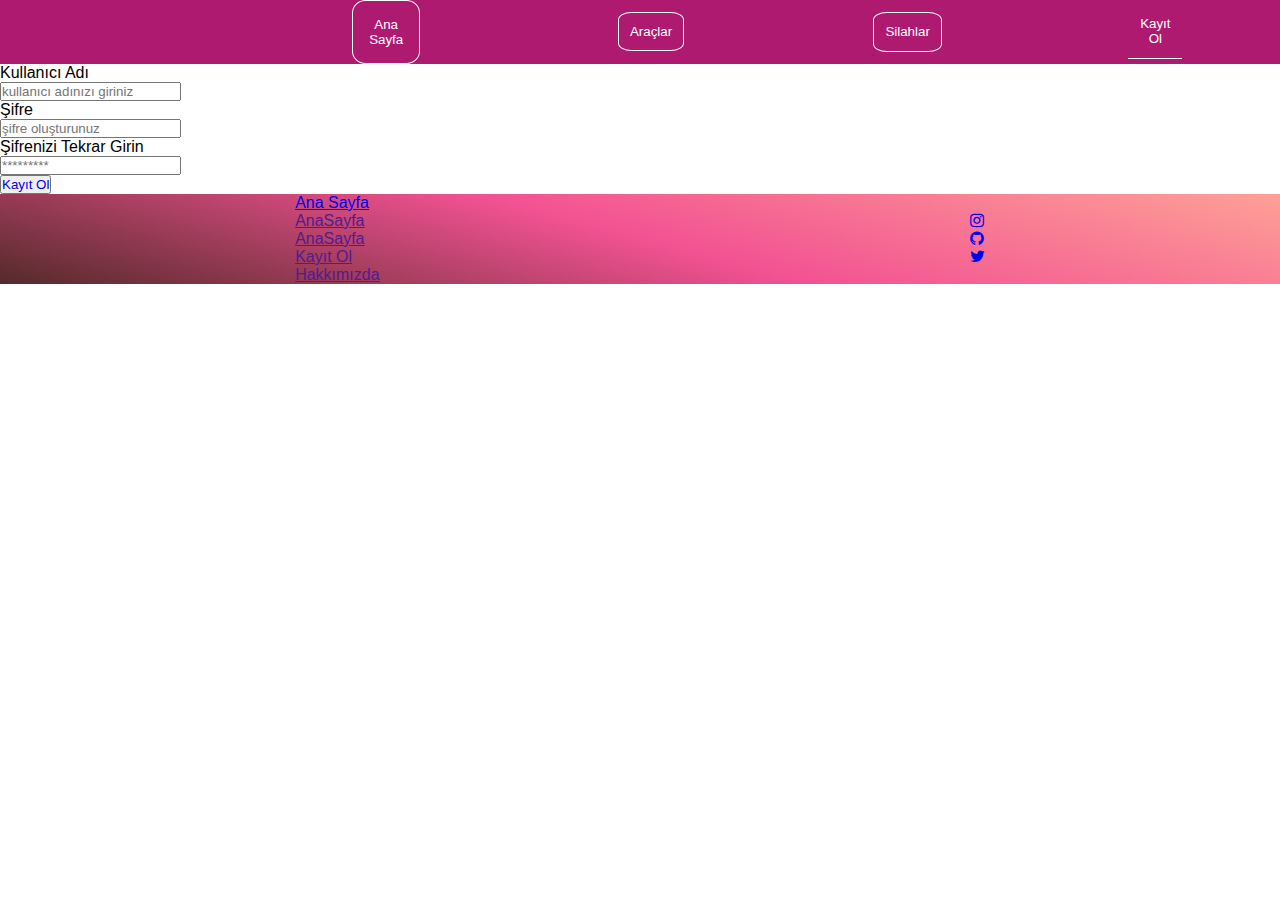
==== kayitol.html @ 273a94af "kayitol first commit" ====
<!DOCTYPE html>
<html lang="tr">
<head>
    <meta charset="UTF-8">
    <meta name="viewport" content="width=device-width, initial-scale=1.0">
    <link rel="stylesheet" href="index.html">
    <link rel="stylesheet" href="./style.css">
    <title>Vice City / Kayıt Ol</title>
    <link rel="icon" href="/icons8-rockstar-games-48.png" type="image/x-icon">
    <link rel="stylesheet" href="https://cdnjs.cloudflare.com/ajax/libs/font-awesome/4.7.0/css/font-awesome.min.css">
</head>
<body>
    <nav>
        <ul class="nav">
            <li><img class="navici"
                    src="https://images-wixmp-ed30a86b8c4ca887773594c2.wixmp.com/f/36c7442c-aed5-4e9a-86ec-0a59dd4c5a37/debifni-74a9fa22-9895-4a68-809b-a722f998e7a0.png/v1/fill/w_894,h_894/grand_theft_auto_vice_city_logo_gta___png_vector_by_baldknuckle_debifni-pre.png?token=eyJ0eXAiOiJKV1QiLCJhbGciOiJIUzI1NiJ9.[base64].yvEk9eACdk5pueo9pcNpxafxhveGxOLGwMLTv7TB96k"
                    alt="">
            </li>
            <li><a href="./index.html">
                    <button class="btn">Ana Sayfa</button>
                </a>
            </li>
            <li><a href="https://www.google.com">
                    <button class="btn">Araçlar</button>
                </a>
            </li>
            <li>
                <a href="https://www.google.com">
                    <button class="btn">Silahlar</button>
                </a>
            </li>
            <li><a href="./kayitol.html">
                    <button class="kayıtbtn">Kayıt Ol</button>
                </a>
            </li>
        </ul>
    </nav>
    <main class="logmain bggradient">
        <div class="logmaini">
        <form action="#" class="logform">
        <div><label for="username">Kullanıcı Adı</label></div>
        <div><input type="text" placeholder="kullanıcı adınızı giriniz" ></div>
        <div><label for="username">Şifre</label></div>
        <div><input type="text" placeholder="şifre oluşturunuz"></div>
        <div><label for="username">Şifrenizi Tekrar Girin</label></div>
        <div><input type="text" placeholder="*********"></div>
        <div><button class="">
            <a href="kayitol.html" style="text-decoration: none;">Kayıt Ol</a>
        </button>
    </div>
    </form>
</div>
</main>
<footer class="footer">
    <ul id="foter">
        <li><a href="/index.html">Ana Sayfa</a></li>
        <li><a href="">AnaSayfa</a></li>
        <li><a href="">AnaSayfa</a></li>
        <li><a href="">Kayıt Ol</a></li>
        <li><a href="">Hakkımızda</a></li>
    </ul>
    <ul id="foter">
        <li><a href="https://github.com/alpcssm/alxq1-vice">
                <i class="fa fa-instagram" aria-hidden="true"></i>
            </a></li>
        <li><a href="https://github.com/alpcssm/alxq1-vice">
                <i class="fa fa-github" aria-hidden="true"></i>
            </a>
        </li>
        <li><a href="https://github.com/alpcssm/alxq1-vice">
                <i class="fa fa-twitter" aria-hidden="true"></i>
            </a>
        </li>
    </ul>
</footer>
</script>
</body>
</html>
---- style.css ----
* {
    margin: 0;
    padding: 0;
    box-sizing: border-box;
    font-family: 'Open Sans', sans-serif;
}

.nav {
    display: grid;
    grid-template-rows: 1fr;
    grid-template-columns: repeat(5, 1fr);
    background-color: #af1a71;
    list-style: none;
    align-items: center;
    justify-items: center;
}

.navici {
    width: 30%;
    transition: transform 2s;
}

.navici:hover {
    transform: scale(1.1);
}

.btn {
    border-radius: 20%;
    padding: 25%;
    background-color: transparent;
    color: white;
    transition: backround-color 5s, color 1s;
    border: 1px solid snow;
}

.kayıtbtn {
    border-radius: 20%;
    padding: 25%;
    background-color: transparent;
    color: white;
    transition: backround-color 5s, color 1s;
    border-top: none;
    border-left: none;
    border-right: none;
    border-bottom: 1px solid snow;
    border-radius: 0%;
}


.btn:hover {
    color: white;
    border-bottom: 5px solid #FFC8BD;
}

.kayıtbtn:hover {
    color: var(--backround-color);
    background-color: wheat;
    border-bottom: 5px solid grey;
}


#buybutton {
    display: flex;
    background-color: yellow;
    margin: 5% auto;
    text-align: center;
    height: 50px;
    text-decoration: none;
}

.menu {
    background: linear-gradient(45deg, #EEEEEE, #b4b2db, #F25292, #FEA096);
    display: flex;
    padding: 1%;
    width: 100%;
    justify-content: start;
    align-content: start;
    flex-wrap: wrap;

}

.menuitem1 {
    display: grid;
    grid-template-columns: 2;
    grid-template-rows: 3;
    padding: 3%;
    width: 33%;
    text-align: center;
}


.menuitem2 {
    width: calc(100% - 33%);
}

.menuitem2 img {
    position: relative;
    width: 100%;
    animation-name: vicecity;
    animation-duration: 1s;
    animation-direction: alternate;
    transition-timing-function: ease-out;
}

@keyframes vicecity {
    from {
        top: -100%;
    }

    to {
        top: 0;
    }
}

.menuitem3 {
    padding: 15px;
    width: 100%;
}

.menuitem3 img {
    position: relative;
    width: 75%;
    animation-name: vicecity2;
    animation-duration: 1s;
    animation-direction: alternate;
    transition-timing-function: ease-out;
    display: flex;
    left: 12.5%;
    align-content: center;
    justify-content: center;
}

@keyframes vicecity2 {
    from {
        left: -100%;
    }

    to {
        left: 12.5%;
    }
}

@keyframes rotate {
    from {
        transform: rotate(-5deg);
        /* Başlangıç açısı: 0 derece */
    }

    to {
        transform: rotate(5deg);
        /* Bitiş açısı: 360 derece (bir tur) */
    }
}


.menuitem4 {
    background-image: url(https://cdn2.unrealengine.com/egs-grandtheftautovicecitythedefinitiveedition-rockstargames-g1a-00-1920x1080-a93053f8548a.jpg);
    background-size: cover;
    display: flex;
    flex-wrap: wrap;
    background-color: chocolate;
    align-items: center;
    justify-content: space-evenly;
    height: 700px;
}

/* alt tabaka */
.menuitem4-i {
    display: flex;
    width: 45%;
    padding: 2%;
    margin: 1%;
    align-items: center;
    animation: rotate 7s infinite;
    animation-direction: alternate;
}

.menuitem4-i:hover {
    scale: 1.2;
}


/** buy menu */
.menuitem5 {
    display: flex;
    flex-wrap: wrap;
    background-color: black;
    color: white;
    align-items: center;
    justify-content: space-evenly;

    width: 100%;
}

.buy1 {
    width: 44%;
    order: 1;
}

.buy1 img {
    display: block;
    margin: auto;
    width: 50%;
}

.buy2 {
    padding: 5%;
    width: calc(100% - 44%);
    order: 2;
}

#buy2img {
    width: 100%;
}

#pegi {
    display: grid;
    grid-template-rows: 1fr 1fr;
    grid-template-columns: repeat(2, 5%);
    justify-content: center;
}

#pegi18 {
    width: 100%;
}

.pcps5 {
    display: grid;
    grid-template-rows: 1fr 1fr;
    grid-template-columns: repeat(4, 10%);
    justify-content: center;
}


.css-1vemnlb {
    background-color: whitesmoke;
    cursor: pointer;
}

.pcps5 button:hover {
    box-shadow: 0px 13px 15px rgba(184, 28, 28, 0.966);
}

.footer {
    display: flex;
    justify-content: space-around;
    list-style-type: none;
    background: linear-gradient(15deg, rgb(85, 42, 42), #F25292, #FEA096);
}

#foter {
    list-style-type: none;
    align-content: center;
}

/** media queries */
@media (max-width:1030px) {
    body {
        font-size: 90%;
    }

    .btn1 {
        font-size: 80%;
    }

    .menuitem4-i img {
        width: 60%;
    }

    .menuitem5 {
        flex-direction: column;
    }

    .buy2 {
        order: 1;
    }

    .buy1 {
        order: 2;
    }

    .menuitem4-i {
        color: whitesmoke
    }
}

@media (max-width:830px) {
    body {
        font-size: 70%;
    }

    .menuitem4-i img {
        width: 50%;
    }

    .btn1 {
        font-size: 60%;
    }
}

@media (max-width:730px) {
    body {
        font-size: 70%;
    }

    .btn1 {
        font-size: 70%;
    }

    .menuitem5 {
        flex-direction: column;
    }

    .menuitem4-i img {
        width: 50%;
    }
}

@media (max-width:500px) {
    body {
        font-size: 50%;
    }

    .btn1 {
        font-size: 50%;
    }
}
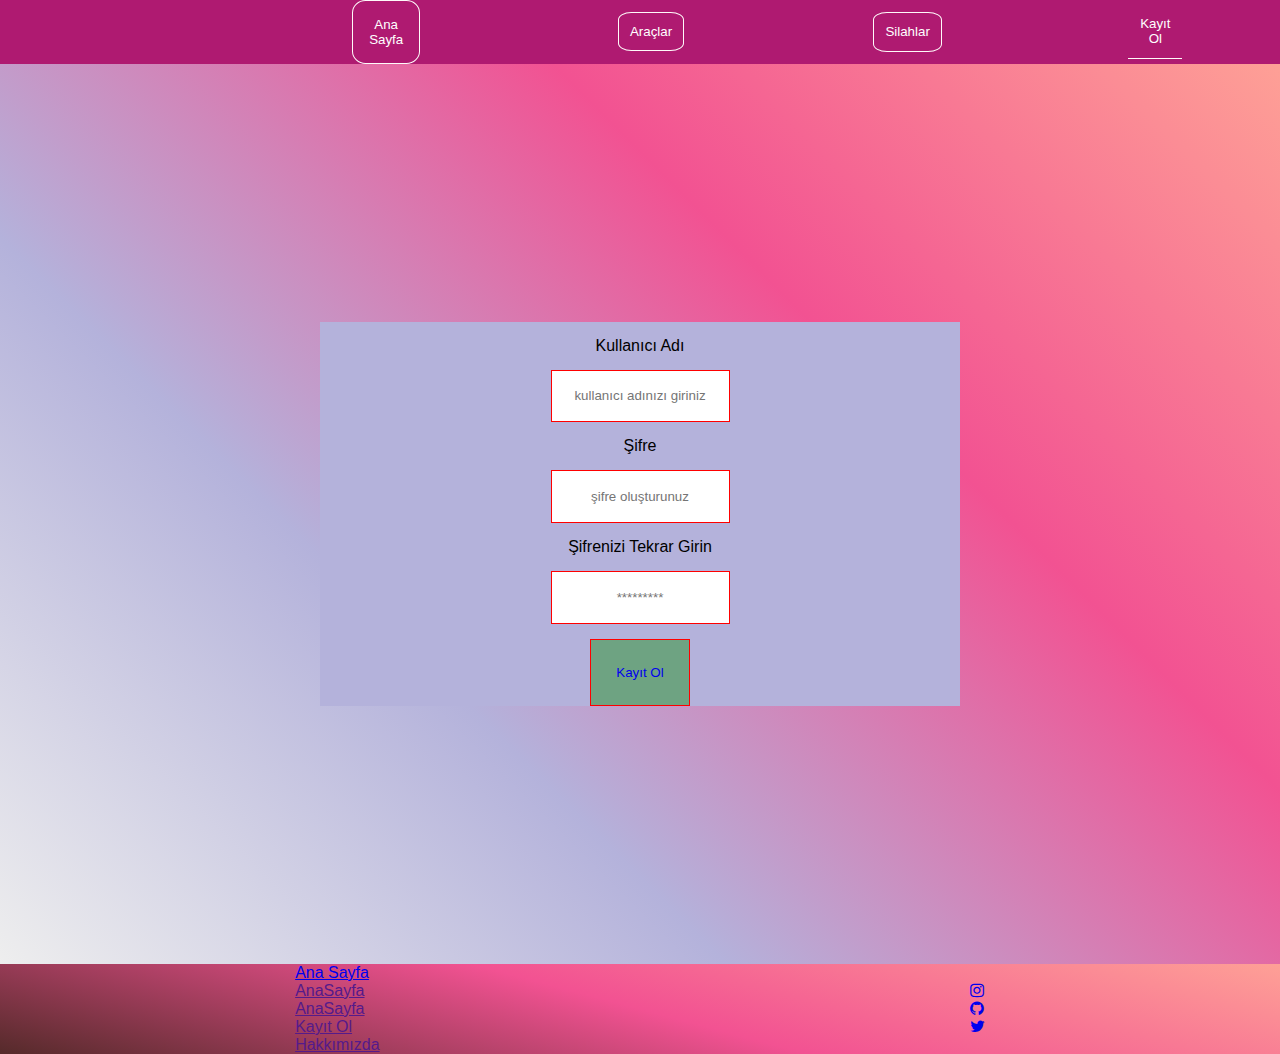
==== commit 7306ac0d: "vice" ====
--- a/kayitol.html
+++ b/kayitol.html
@@ -1,78 +1,78 @@
-<!DOCTYPE html>
-<html lang="tr">
-<head>
-    <meta charset="UTF-8">
-    <meta name="viewport" content="width=device-width, initial-scale=1.0">
-    <link rel="stylesheet" href="index.html">
-    <link rel="stylesheet" href="./style.css">
-    <title>Vice City / Kayıt Ol</title>
-    <link rel="icon" href="/icons8-rockstar-games-48.png" type="image/x-icon">
-    <link rel="stylesheet" href="https://cdnjs.cloudflare.com/ajax/libs/font-awesome/4.7.0/css/font-awesome.min.css">
-</head>
-<body>
-    <nav>
-        <ul class="nav">
-            <li><img class="navici"
-                    src="https://images-wixmp-ed30a86b8c4ca887773594c2.wixmp.com/f/36c7442c-aed5-4e9a-86ec-0a59dd4c5a37/debifni-74a9fa22-9895-4a68-809b-a722f998e7a0.png/v1/fill/w_894,h_894/grand_theft_auto_vice_city_logo_gta___png_vector_by_baldknuckle_debifni-pre.png?token=eyJ0eXAiOiJKV1QiLCJhbGciOiJIUzI1NiJ9.[base64].yvEk9eACdk5pueo9pcNpxafxhveGxOLGwMLTv7TB96k"
-                    alt="">
-            </li>
-            <li><a href="./index.html">
-                    <button class="btn">Ana Sayfa</button>
-                </a>
-            </li>
-            <li><a href="https://www.google.com">
-                    <button class="btn">Araçlar</button>
-                </a>
-            </li>
-            <li>
-                <a href="https://www.google.com">
-                    <button class="btn">Silahlar</button>
-                </a>
-            </li>
-            <li><a href="./kayitol.html">
-                    <button class="kayıtbtn">Kayıt Ol</button>
-                </a>
-            </li>
-        </ul>
-    </nav>
-    <main class="logmain bggradient">
-        <div class="logmaini">
-        <form action="#" class="logform">
-        <div><label for="username">Kullanıcı Adı</label></div>
-        <div><input type="text" placeholder="kullanıcı adınızı giriniz" ></div>
-        <div><label for="username">Şifre</label></div>
-        <div><input type="text" placeholder="şifre oluşturunuz"></div>
-        <div><label for="username">Şifrenizi Tekrar Girin</label></div>
-        <div><input type="text" placeholder="*********"></div>
-        <div><button class="">
-            <a href="kayitol.html" style="text-decoration: none;">Kayıt Ol</a>
-        </button>
-    </div>
-    </form>
-</div>
-</main>
-<footer class="footer">
-    <ul id="foter">
-        <li><a href="/index.html">Ana Sayfa</a></li>
-        <li><a href="">AnaSayfa</a></li>
-        <li><a href="">AnaSayfa</a></li>
-        <li><a href="">Kayıt Ol</a></li>
-        <li><a href="">Hakkımızda</a></li>
-    </ul>
-    <ul id="foter">
-        <li><a href="https://github.com/alpcssm/alxq1-vice">
-                <i class="fa fa-instagram" aria-hidden="true"></i>
-            </a></li>
-        <li><a href="https://github.com/alpcssm/alxq1-vice">
-                <i class="fa fa-github" aria-hidden="true"></i>
-            </a>
-        </li>
-        <li><a href="https://github.com/alpcssm/alxq1-vice">
-                <i class="fa fa-twitter" aria-hidden="true"></i>
-            </a>
-        </li>
-    </ul>
-</footer>
-</script>
-</body>
+<!DOCTYPE html>
+<html lang="tr">
+<head>
+    <meta charset="UTF-8">
+    <meta name="viewport" content="width=device-width, initial-scale=1.0">
+    <link rel="stylesheet" href="index.html">
+    <link rel="stylesheet" href="./style.css">
+    <title>Vice City / Kayıt Ol</title>
+    <link rel="icon" href="/icons8-rockstar-games-48.png" type="image/x-icon">
+    <link rel="stylesheet" href="https://cdnjs.cloudflare.com/ajax/libs/font-awesome/4.7.0/css/font-awesome.min.css">
+</head>
+<body>
+    <nav>
+        <ul class="nav">
+            <li><img class="navici"
+                    src="https://images-wixmp-ed30a86b8c4ca887773594c2.wixmp.com/f/36c7442c-aed5-4e9a-86ec-0a59dd4c5a37/debifni-74a9fa22-9895-4a68-809b-a722f998e7a0.png/v1/fill/w_894,h_894/grand_theft_auto_vice_city_logo_gta___png_vector_by_baldknuckle_debifni-pre.png?token=eyJ0eXAiOiJKV1QiLCJhbGciOiJIUzI1NiJ9.[base64].yvEk9eACdk5pueo9pcNpxafxhveGxOLGwMLTv7TB96k"
+                    alt="">
+            </li>
+            <li><a href="./index.html">
+                    <button class="btn">Ana Sayfa</button>
+                </a>
+            </li>
+            <li><a href="https://www.google.com">
+                    <button class="btn">Araçlar</button>
+                </a>
+            </li>
+            <li>
+                <a href="https://www.google.com">
+                    <button class="btn">Silahlar</button>
+                </a>
+            </li>
+            <li><a href="./kayitol.html">
+                    <button class="kayıtbtn">Kayıt Ol</button>
+                </a>
+            </li> 
+        </ul>
+    </nav>
+    <main class="logmain bggradient">
+        <div class="logmaini">
+        <form action="#" class="logform">
+        <div><label for="username">Kullanıcı Adı</label></div>
+        <div><input type="text" placeholder="kullanıcı adınızı giriniz" ></div>
+        <div><label for="username">Şifre</label></div>
+        <div><input type="text" placeholder="şifre oluşturunuz"></div>
+        <div><label for="username">Şifrenizi Tekrar Girin</label></div>
+        <div><input type="text" placeholder="*********"></div>
+        <div><button class="">
+            <a href="kayitol.html" style="text-decoration: none;">Kayıt Ol</a>
+        </button>
+    </div>
+    </form>
+</div>
+</main>
+<footer class="footer">
+    <ul id="foter">
+        <li><a href="/index.html">Ana Sayfa</a></li>
+        <li><a href="">AnaSayfa</a></li>
+        <li><a href="">AnaSayfa</a></li>
+        <li><a href="">Kayıt Ol</a></li>
+        <li><a href="">Hakkımızda</a></li>
+    </ul>
+    <ul id="foter">
+        <li><a href="https://github.com/alpcssm/alxq1-vice">
+                <i class="fa fa-instagram" aria-hidden="true"></i>
+            </a></li>
+        <li><a href="https://github.com/alpcssm/alxq1-vice">
+                <i class="fa fa-github" aria-hidden="true"></i>
+            </a>
+        </li>
+        <li><a href="https://github.com/alpcssm/alxq1-vice">
+                <i class="fa fa-twitter" aria-hidden="true"></i>
+            </a>
+        </li>
+    </ul>
+</footer>
+</script>
+</body>
 </html>--- a/style.css
+++ b/style.css
@@ -1,327 +1,353 @@
-* {
-    margin: 0;
-    padding: 0;
-    box-sizing: border-box;
-    font-family: 'Open Sans', sans-serif;
-}
-
-.nav {
-    display: grid;
-    grid-template-rows: 1fr;
-    grid-template-columns: repeat(5, 1fr);
-    background-color: #af1a71;
-    list-style: none;
-    align-items: center;
-    justify-items: center;
-}
-
-.navici {
-    width: 30%;
-    transition: transform 2s;
-}
-
-.navici:hover {
-    transform: scale(1.1);
-}
-
-.btn {
-    border-radius: 20%;
-    padding: 25%;
-    background-color: transparent;
-    color: white;
-    transition: backround-color 5s, color 1s;
-    border: 1px solid snow;
-}
-
-.kayıtbtn {
-    border-radius: 20%;
-    padding: 25%;
-    background-color: transparent;
-    color: white;
-    transition: backround-color 5s, color 1s;
-    border-top: none;
-    border-left: none;
-    border-right: none;
-    border-bottom: 1px solid snow;
-    border-radius: 0%;
-}
-
-
-.btn:hover {
-    color: white;
-    border-bottom: 5px solid #FFC8BD;
-}
-
-.kayıtbtn:hover {
-    color: var(--backround-color);
-    background-color: wheat;
-    border-bottom: 5px solid grey;
-}
-
-
-#buybutton {
-    display: flex;
-    background-color: yellow;
-    margin: 5% auto;
-    text-align: center;
-    height: 50px;
-    text-decoration: none;
-}
-
-.menu {
-    background: linear-gradient(45deg, #EEEEEE, #b4b2db, #F25292, #FEA096);
-    display: flex;
-    padding: 1%;
-    width: 100%;
-    justify-content: start;
-    align-content: start;
-    flex-wrap: wrap;
-
-}
-
-.menuitem1 {
-    display: grid;
-    grid-template-columns: 2;
-    grid-template-rows: 3;
-    padding: 3%;
-    width: 33%;
-    text-align: center;
-}
-
-
-.menuitem2 {
-    width: calc(100% - 33%);
-}
-
-.menuitem2 img {
-    position: relative;
-    width: 100%;
-    animation-name: vicecity;
-    animation-duration: 1s;
-    animation-direction: alternate;
-    transition-timing-function: ease-out;
-}
-
-@keyframes vicecity {
-    from {
-        top: -100%;
-    }
-
-    to {
-        top: 0;
-    }
-}
-
-.menuitem3 {
-    padding: 15px;
-    width: 100%;
-}
-
-.menuitem3 img {
-    position: relative;
-    width: 75%;
-    animation-name: vicecity2;
-    animation-duration: 1s;
-    animation-direction: alternate;
-    transition-timing-function: ease-out;
-    display: flex;
-    left: 12.5%;
-    align-content: center;
-    justify-content: center;
-}
-
-@keyframes vicecity2 {
-    from {
-        left: -100%;
-    }
-
-    to {
-        left: 12.5%;
-    }
-}
-
-@keyframes rotate {
-    from {
-        transform: rotate(-5deg);
-        /* Başlangıç açısı: 0 derece */
-    }
-
-    to {
-        transform: rotate(5deg);
-        /* Bitiş açısı: 360 derece (bir tur) */
-    }
-}
-
-
-.menuitem4 {
-    background-image: url(https://cdn2.unrealengine.com/egs-grandtheftautovicecitythedefinitiveedition-rockstargames-g1a-00-1920x1080-a93053f8548a.jpg);
-    background-size: cover;
-    display: flex;
-    flex-wrap: wrap;
-    background-color: chocolate;
-    align-items: center;
-    justify-content: space-evenly;
-    height: 700px;
-}
-
-/* alt tabaka */
-.menuitem4-i {
-    display: flex;
-    width: 45%;
-    padding: 2%;
-    margin: 1%;
-    align-items: center;
-    animation: rotate 7s infinite;
-    animation-direction: alternate;
-}
-
-.menuitem4-i:hover {
-    scale: 1.2;
-}
-
-
-/** buy menu */
-.menuitem5 {
-    display: flex;
-    flex-wrap: wrap;
-    background-color: black;
-    color: white;
-    align-items: center;
-    justify-content: space-evenly;
-
-    width: 100%;
-}
-
-.buy1 {
-    width: 44%;
-    order: 1;
-}
-
-.buy1 img {
-    display: block;
-    margin: auto;
-    width: 50%;
-}
-
-.buy2 {
-    padding: 5%;
-    width: calc(100% - 44%);
-    order: 2;
-}
-
-#buy2img {
-    width: 100%;
-}
-
-#pegi {
-    display: grid;
-    grid-template-rows: 1fr 1fr;
-    grid-template-columns: repeat(2, 5%);
-    justify-content: center;
-}
-
-#pegi18 {
-    width: 100%;
-}
-
-.pcps5 {
-    display: grid;
-    grid-template-rows: 1fr 1fr;
-    grid-template-columns: repeat(4, 10%);
-    justify-content: center;
-}
-
-
-.css-1vemnlb {
-    background-color: whitesmoke;
-    cursor: pointer;
-}
-
-.pcps5 button:hover {
-    box-shadow: 0px 13px 15px rgba(184, 28, 28, 0.966);
-}
-
-.footer {
-    display: flex;
-    justify-content: space-around;
-    list-style-type: none;
-    background: linear-gradient(15deg, rgb(85, 42, 42), #F25292, #FEA096);
-}
-
-#foter {
-    list-style-type: none;
-    align-content: center;
-}
-
-/** media queries */
-@media (max-width:1030px) {
-    body {
-        font-size: 90%;
-    }
-
-    .btn1 {
-        font-size: 80%;
-    }
-
-    .menuitem4-i img {
-        width: 60%;
-    }
-
-    .menuitem5 {
-        flex-direction: column;
-    }
-
-    .buy2 {
-        order: 1;
-    }
-
-    .buy1 {
-        order: 2;
-    }
-
-    .menuitem4-i {
-        color: whitesmoke
-    }
-}
-
-@media (max-width:830px) {
-    body {
-        font-size: 70%;
-    }
-
-    .menuitem4-i img {
-        width: 50%;
-    }
-
-    .btn1 {
-        font-size: 60%;
-    }
-}
-
-@media (max-width:730px) {
-    body {
-        font-size: 70%;
-    }
-
-    .btn1 {
-        font-size: 70%;
-    }
-
-    .menuitem5 {
-        flex-direction: column;
-    }
-
-    .menuitem4-i img {
-        width: 50%;
-    }
-}
-
-@media (max-width:500px) {
-    body {
-        font-size: 50%;
-    }
-
-    .btn1 {
-        font-size: 50%;
-    }
-}+* {
+  margin: 0;
+  padding: 0;
+  box-sizing: border-box;
+  font-family: "Open Sans", sans-serif;
+}
+
+html,
+body {
+  height: 100vh;
+}
+
+.nav {
+  display: grid;
+  grid-template-rows: 1fr;
+  grid-template-columns: repeat(5, 1fr);
+  background-color: #af1a71;
+  list-style: none;
+  align-items: center;
+  justify-items: center;
+}
+
+/* * log kısmı */
+.logmain {
+  height: 100%;
+  display: flex;
+  align-items: center;
+  justify-content: center;
+}
+
+.logmaini {
+  width: 50%;
+}
+
+.logform {
+  display: flex;
+  flex-direction: column;
+  align-items: center;
+  justify-content: center;
+  background-color: #b4b2db;
+}
+.logform div {
+  margin-top: 15px;
+}
+.logform div input {
+  border: 1px solid red;
+  padding: 10% 0;
+  text-align: center;
+}
+.logform div button {
+  border: 1px solid red;
+  padding: 25px 0;
+  width: 100px;
+  background: rgba(36, 148, 36, 0.486);
+  text-decoration: none;
+  color: white;
+}
+
+.navici {
+  width: 30%;
+  transition: transform 2s;
+}
+
+.navici:hover {
+  transform: scale(1.1);
+}
+
+.btn {
+  border-radius: 20%;
+  padding: 25%;
+  background-color: transparent;
+  color: white;
+  transition: backround-color 5s, color 1s;
+  border: 1px solid snow;
+}
+
+.kayıtbtn {
+  border-radius: 20%;
+  padding: 25%;
+  background-color: transparent;
+  color: white;
+  transition: backround-color 5s, color 1s;
+  border-top: none;
+  border-left: none;
+  border-right: none;
+  border-bottom: 1px solid snow;
+  border-radius: 0%;
+}
+
+.btn:hover {
+  color: white;
+  border-bottom: 5px solid #ffc8bd;
+}
+
+.kayıtbtn:hover {
+  color: var(--backround-color);
+  background-color: wheat;
+  border-bottom: 5px solid grey;
+}
+
+#buybutton {
+  display: flex;
+  background-color: yellow;
+  margin: 5% auto;
+  text-align: center;
+  height: 50px;
+  text-decoration: none;
+}
+
+.menu {
+  display: flex;
+  padding: 1%;
+  width: 100%;
+  justify-content: start;
+  align-content: start;
+  flex-wrap: wrap;
+}
+
+.bggradient {
+  background: linear-gradient(45deg, #eeeeee, #b4b2db, #f25292, #fea096);
+}
+
+.menuitem1 {
+  display: grid;
+  grid-template-columns: 2;
+  grid-template-rows: 3;
+  padding: 3%;
+  width: 33%;
+  text-align: center;
+}
+
+.menuitem2 {
+  width: calc(100% - 33%);
+}
+
+.menuitem2 img {
+  position: relative;
+  width: 100%;
+  animation-name: vicecity;
+  animation-duration: 5s;
+  animation-direction: alternate;
+  transition-timing-function: ease-out;
+}
+
+@keyframes vicecity {
+  from {
+    top: -100%;
+  }
+
+  to {
+    top: 0;
+  }
+}
+
+.menuitem3 {
+  padding: 15px;
+  width: 100%;
+}
+
+.menuitem3 img {
+  position: relative;
+  width: 75%;
+  animation-name: vicecity2;
+  animation-duration: 10s;
+  animation-direction: alternate;
+  transition-timing-function: ease-out;
+  display: flex;
+  left: 12.5%;
+  align-content: center;
+  justify-content: center;
+}
+
+@keyframes vicecity2 {
+  from {
+    left: -100%;
+  }
+
+  to {
+    left: 12.5%;
+  }
+}
+
+@keyframes rotate {
+  from {
+    transform: rotate(-5deg);
+    /* Başlangıç açısı: 0 derece */
+  }
+
+  to {
+    transform: rotate(5deg);
+    /* Bitiş açısı: 360 derece (bir tur) */
+  }
+}
+
+.menuitem4 {
+  background-image: url(https://cdn2.unrealengine.com/egs-grandtheftautovicecitythedefinitiveedition-rockstargames-g1a-00-1920x1080-a93053f8548a.jpg);
+  background-size: cover;
+  display: flex;
+  flex-wrap: wrap;
+  background-color: chocolate;
+  align-items: center;
+  justify-content: space-evenly;
+  height: 700px;
+}
+
+/* alt tabaka */
+.menuitem4-i {
+  display: flex;
+  width: 45%;
+  padding: 2%;
+  margin: 1%;
+  align-items: center;
+  animation: rotate 7s infinite;
+  animation-direction: alternate;
+}
+
+.menuitem4-i:hover {
+  scale: 1.2;
+}
+
+/** buy menu */
+.menuitem5 {
+  display: flex;
+  flex-wrap: wrap;
+  background-color: black;
+  color: white;
+  align-items: center;
+  justify-content: space-evenly;
+  width: 100%;
+}
+
+.buy1 {
+  width: 44%;
+  order: 1;
+}
+
+.buy1 img {
+  display: block;
+  margin: auto;
+  width: 50%;
+}
+
+.buy2 {
+  padding: 5%;
+  width: calc(100% - 44%);
+  order: 2;
+}
+
+#buy2img {
+  width: 100%;
+}
+
+#pegi {
+  display: grid;
+  grid-template-rows: 1fr 1fr;
+  grid-template-columns: repeat(2, 5%);
+  justify-content: center;
+}
+
+#pegi18 {
+  width: 100%;
+}
+
+.pcps5 {
+  display: grid;
+  grid-template-rows: 1fr 1fr;
+  grid-template-columns: repeat(4, 10%);
+  justify-content: center;
+}
+
+.css-1vemnlb {
+  background-color: whitesmoke;
+  cursor: pointer;
+}
+
+.pcps5 button:hover {
+  box-shadow: 0px 13px 15px rgba(184, 28, 28, 0.966);
+}
+
+.footer {
+  display: flex;
+  justify-content: space-around;
+  list-style-type: none;
+  background: linear-gradient(15deg, rgb(85, 42, 42), #f25292, #fea096);
+}
+
+#foter {
+  list-style-type: none;
+  align-content: center;
+}
+
+/** media queries */
+@media (max-width: 1030px) {
+  body {
+    font-size: 90%;
+  }
+
+  .menuitem4-i img {
+    width: 60%;
+  }
+
+  .menuitem5 {
+    flex-direction: column;
+  }
+
+  .buy2 {
+    order: 1;
+  }
+
+  .buy1 {
+    order: 2;
+  }
+
+  .menuitem4-i {
+    color: whitesmoke;
+  }
+}
+
+@media (max-width: 1250px) {
+  body {
+    font-size: 80%;
+  }
+
+  .menuitem4-i img {
+    width: 50%;
+  }
+}
+
+@media (max-width: 830px) {
+  body {
+    font-size: 70%;
+  }
+
+  .menuitem4-i img {
+    width: 50%;
+  }
+}
+
+@media (max-width: 730px) {
+  body {
+    font-size: 70%;
+  }
+
+  .menuitem5 {
+    flex-direction: column;
+  }
+}
+
+@media (max-width: 570px) {
+  body {
+    font-size: 50%;
+  }
+}
